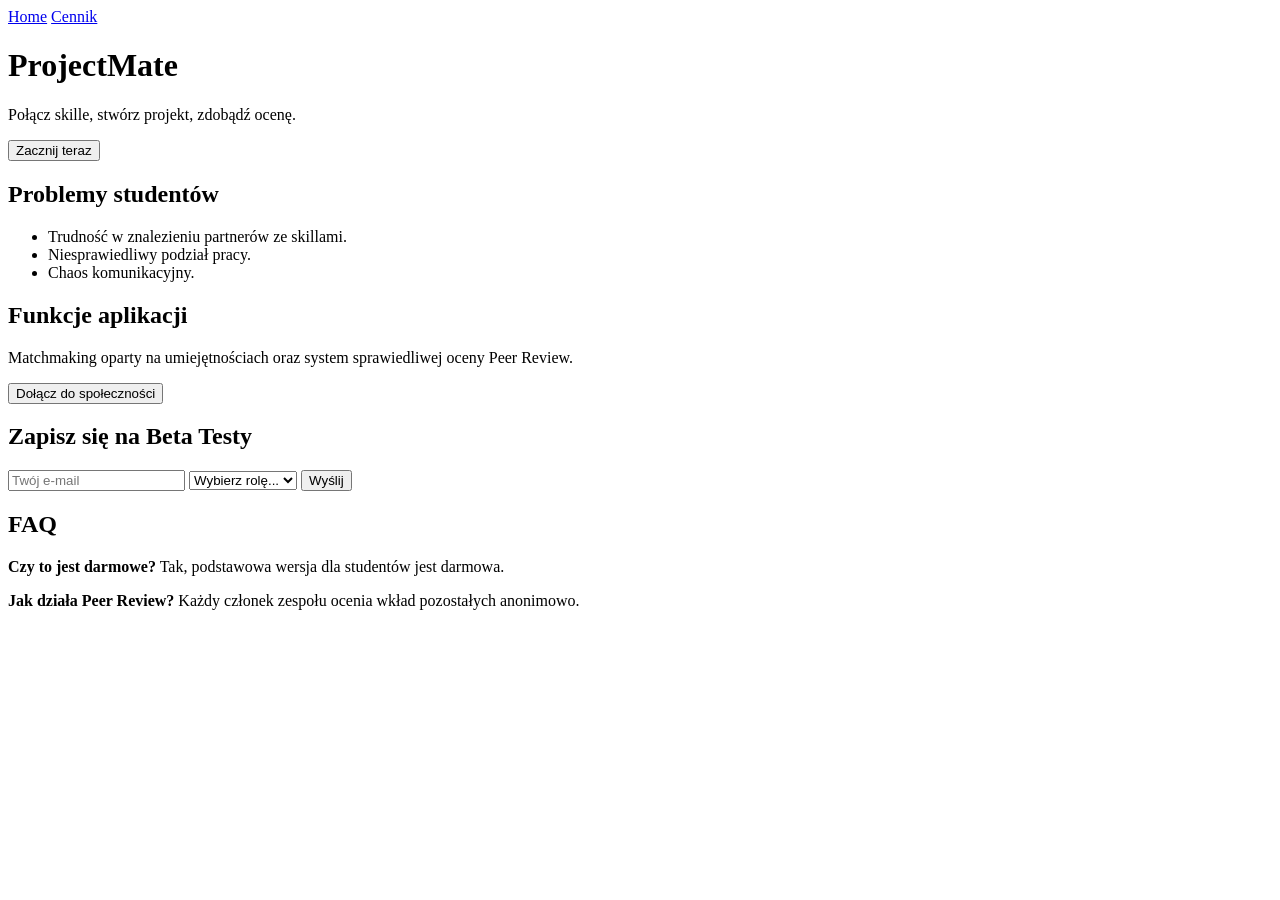
==== index.html @ 76b4f610 "Implement LAB 2 structure" ====
<!DOCTYPE html>
<html lang="pl">
<head>
    <meta charset="UTF-8">
    <meta name="viewport" content="width=device-width, initial-scale=1.0">
    <title>ProjectMate - Znajdź swój zespół</title>
    <link rel="stylesheet" href="style.css">
</head>
<body>
    <nav>
        <a href="index.html">Home</a>
        <a href="pricing.html" id="nav-pricing">Cennik</a>
    </nav>

    <header class="hero">
        <h1>ProjectMate</h1>
        <p>Połącz skille, stwórz projekt, zdobądź ocenę.</p>
        <button id="cta-main">Zacznij teraz</button>
    </header>

    <section id="problem">
        <h2>Problemy studentów</h2>
        <ul>
            <li>Trudność w znalezieniu partnerów ze skillami.</li>
            <li>Niesprawiedliwy podział pracy.</li>
            <li>Chaos komunikacyjny.</li>
        </ul>
    </section>

    <section id="features">
        <h2>Funkcje aplikacji</h2>
        <p>Matchmaking oparty na umiejętnościach oraz system sprawiedliwej oceny Peer Review.</p>
    </section>

    <section class="cta-secondary">
        <button id="cta-secondary">Dołącz do społeczności</button>
    </section>

    <section id="signup">
        <h2>Zapisz się na Beta Testy</h2>
        <form id="signup-form">
            <input type="email" name="email" placeholder="Twój e-mail" required>
            <select name="role" required>
                <option value="">Wybierz rolę...</option>
                <option value="student">Student</option>
                <option value="leader">Lider Zespołu</option>
                <option value="developer">Developer</option>
                <option value="designer">Grafik</option>
            </select>
            <button type="submit">Wyślij</button>
        </form>
    </section>

    <section id="faq">
        <h2>FAQ</h2>
        <p><strong>Czy to jest darmowe?</strong> Tak, podstawowa wersja dla studentów jest darmowa.</p>
        <p><strong>Jak działa Peer Review?</strong> Każdy członek zespołu ocenia wkład pozostałych anonimowo.</p>
    </section>

    <script src="script.js"></script>
</body>
</html>
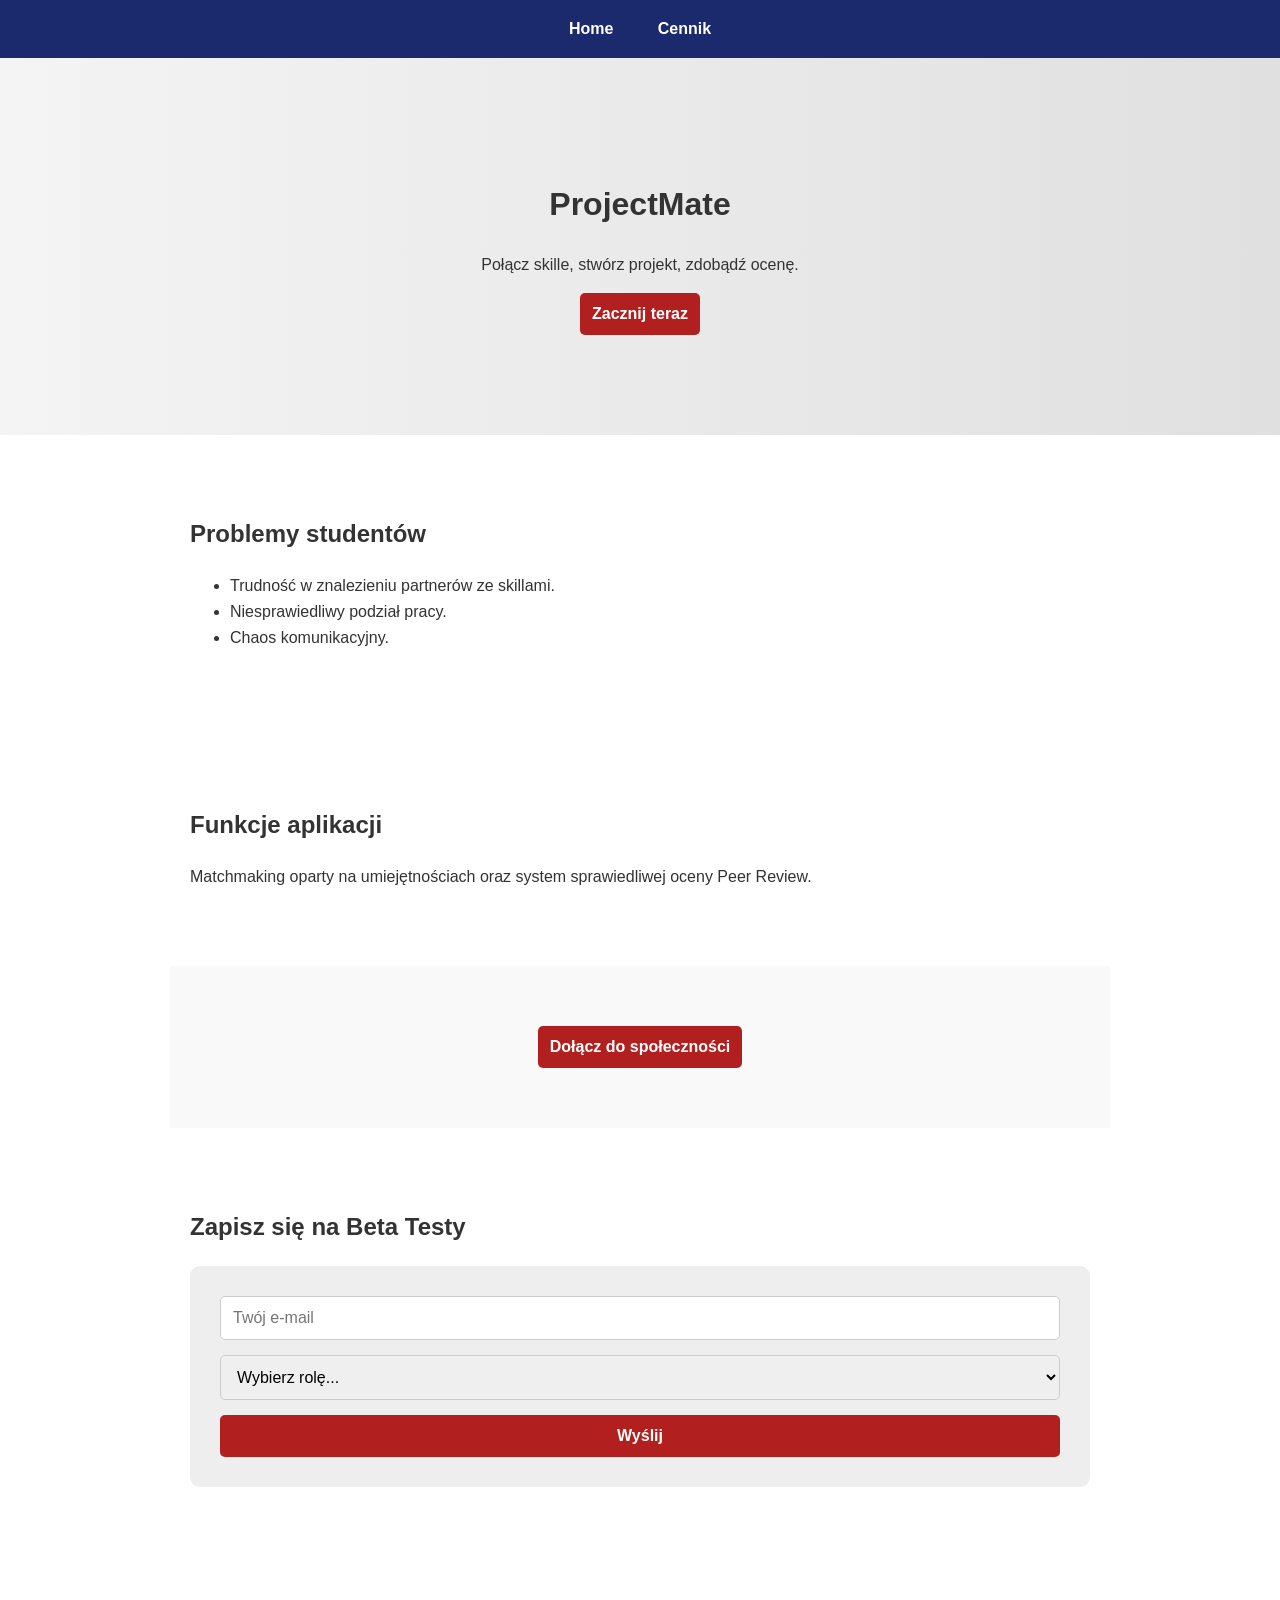
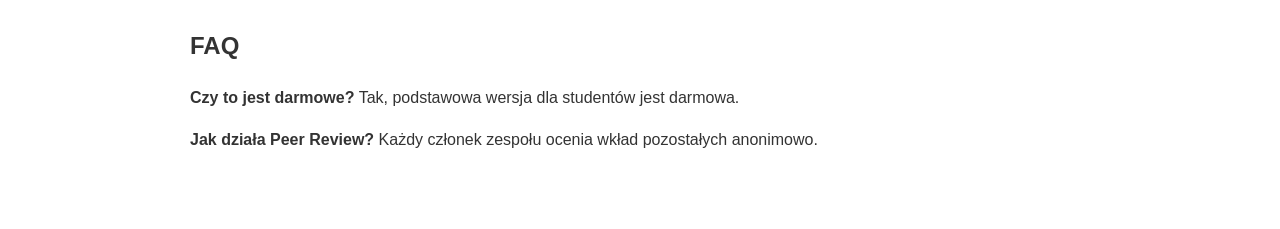
==== commit b17d500e: "Install GTM scripts on all pages" ====
--- a/index.html
+++ b/index.html
@@ -1,12 +1,19 @@
 <!DOCTYPE html>
 <html lang="pl">
 <head>
+    <script>(function(w,d,s,l,i){w[l]=w[l]||[];w[l].push({'gtm.start':
+    new Date().getTime(),event:'gtm.js'});var f=d.getElementsByTagName(s)[0],
+    j=d.createElement(s),dl=l!='dataLayer'?'&l='+l:'';j.async=true;j.src=
+    'https://www.googletagmanager.com/gtm.js?id='+i+dl;f.parentNode.insertBefore(j,f);
+    })(window,document,'script','dataLayer','GTM-M49PXN34');</script>
     <meta charset="UTF-8">
     <meta name="viewport" content="width=device-width, initial-scale=1.0">
     <title>ProjectMate - Znajdź swój zespół</title>
     <link rel="stylesheet" href="style.css">
 </head>
 <body>
+    <noscript><iframe src="https://www.googletagmanager.com/ns.html?id=GTM-M49PXN34"
+    height="0" width="0" style="display:none;visibility:hidden"></iframe></noscript>
     <nav>
         <a href="index.html">Home</a>
         <a href="pricing.html" id="nav-pricing">Cennik</a>
--- a/style.css
+++ b/style.css
@@ -0,0 +1,88 @@
+body {
+    font-family: 'Segoe UI', Tahoma, Geneva, Verdana, sans-serif;
+    line-height: 1.6;
+    margin: 0;
+    color: #333;
+    scroll-behavior: smooth;
+}
+
+nav {
+    background: #1a2a6c;
+    padding: 1rem;
+    position: sticky;
+    top: 0;
+    text-align: center;
+}
+
+nav a {
+    color: white;
+    margin: 0 20px;
+    text-decoration: none;
+    font-weight: bold;
+}
+
+header.hero {
+    background: linear-gradient(to right, #f4f4f4, #e0e0e0);
+    padding: 100px 20px;
+    text-align: center;
+}
+
+section {
+    padding: 60px 20px;
+    max-width: 900px;
+    margin: auto;
+}
+
+.cta-secondary {
+    text-align: center;
+    background: #f9f9f9;
+}
+
+#pricing-tables {
+    display: flex;
+    justify-content: center;
+    gap: 30px;
+    flex-wrap: wrap;
+}
+
+.plan {
+    border: 2px solid #1a2a6c;
+    padding: 30px;
+    border-radius: 15px;
+    width: 250px;
+    transition: transform 0.3s;
+}
+
+.plan:hover {
+    transform: translateY(-10px);
+}
+
+#signup-form {
+    display: flex;
+    flex-direction: column;
+    gap: 15px;
+    background: #eee;
+    padding: 30px;
+    border-radius: 10px;
+}
+
+input, select, button {
+    padding: 12px;
+    font-size: 1rem;
+    border-radius: 5px;
+    border: 1px solid #ccc;
+}
+
+button, .btn-pricing {
+    background: #b21f1f;
+    color: white;
+    border: none;
+    cursor: pointer;
+    font-weight: bold;
+    text-decoration: none;
+}
+
+button:hover {
+    background: #fdbb2d;
+    color: #1a2a6c;
+}
